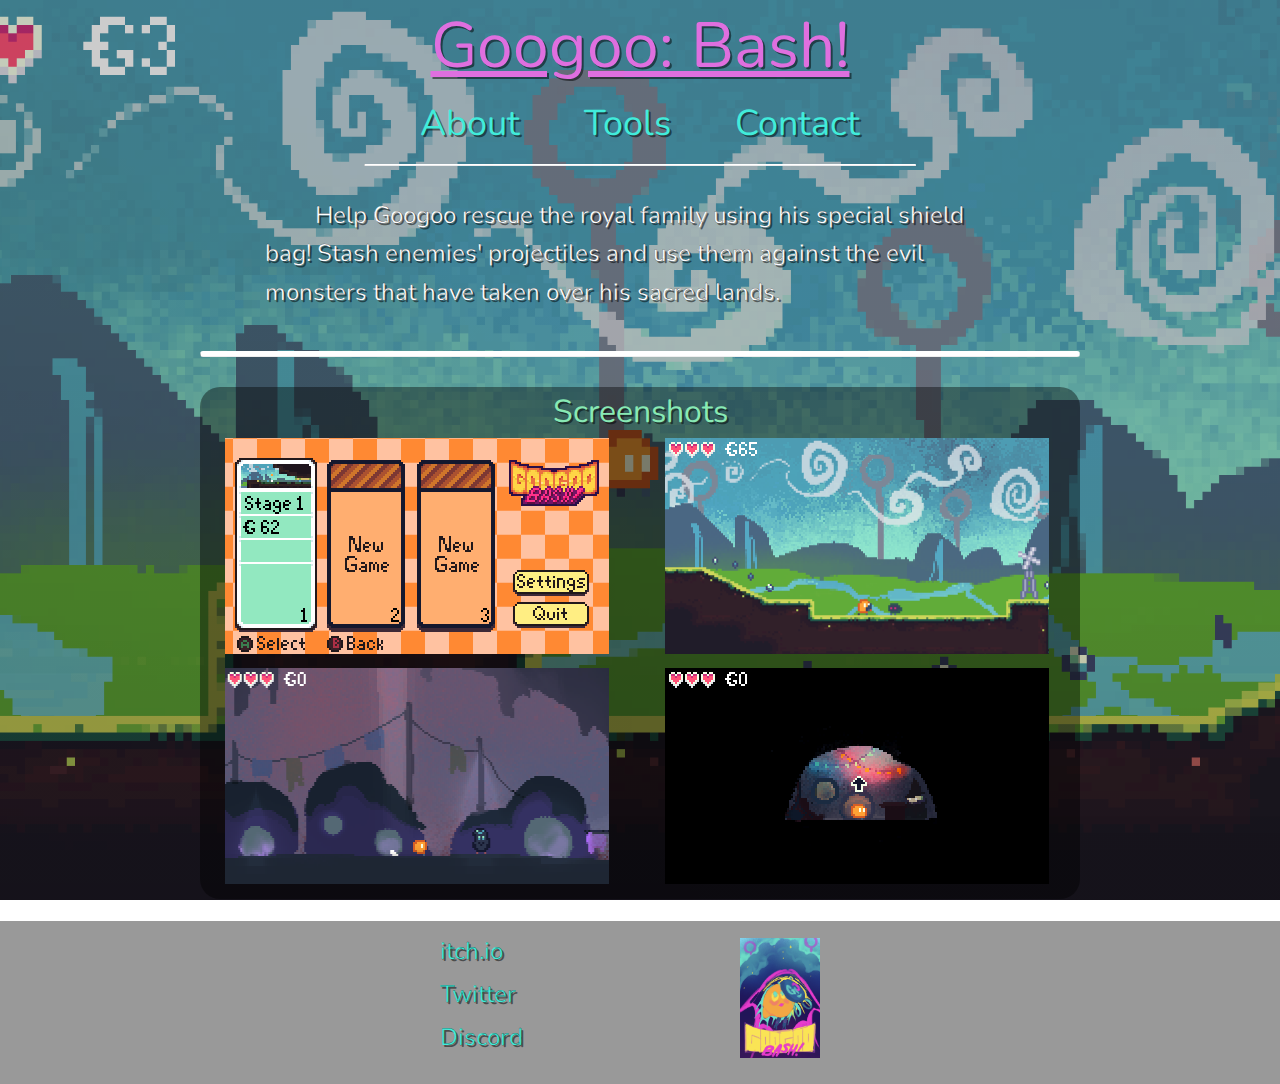
==== index.html @ 9c8dd0ff "Scroll fix?" ====
<!DOCTYPE html>
<html>
  <head>
    <meta charset="utf-8">
    <meta name="viewport" content="width=device-width">
    <title>Googoo: Bash!</title>
    <meta property="og:title" content="Googoo: Bash!">
    <meta property="og:description" content="Googoo: Bash! is a pixel platformer where you use a shield to absorb and use enemy projectiles!">
    <meta property="og:image" content="https://googoobash.com/img/logo.png">
    <meta property="og:url" content="https://googoobash.com">
    <meta name="theme-color" content="#88e9b4"/>
    <link href="css/style.css?v=2" rel="stylesheet" type="text/css"/>
    <link rel="stylesheet" href="css/normalize.css">
    <link href="https://fonts.googleapis.com/css2?family=Nunito:ital,wght@0,700;1,700&display=swap" rel="stylesheet">
    <link rel="shortcut icon" type="image/png" href="img/favicon.png">
  </head>

  <body>
    <div class="main-container">


    
        <script src="script.js"></script>
        

            <!-- cool title screen
          <img src="img/googoo-bash.png" class="googoo-img1">
          <img src="img/googoo-bash.png" class="googoo-img2"> 
            -->

        <div id="main">
          <a href="." id="underline" id="center" class="title">Googoo: Bash!</p>

          <div class="title-column">
              <a class="navbar" href="about">About</a>
              <a class="navbar" href="tools">Tools</a>
              <a class="navbar" href="contact">Contact</a>
          </div>
          <hr class="thin">

          <p class="parmain" id="indent">Help Googoo rescue the royal family using his special shield bag! Stash enemies' projectiles and use them against the evil monsters that have taken over his sacred lands.</p>
        
          <hr class="divider"> 
        


          <div class="img-layer">
            <p class="subtitle" id="center">Screenshots</p>
            <div class="img-row">
              <div class="img-column">
                <a href="img/screenshots/img0.png?v=1"><img src="img/screenshots/img0.png?v=1" alt="screenshot of Googoo Bash 1"></a>
              </div>
              <div class="img-column">
                <a href="img/screenshots/img1.png?v=1"><img src="img/screenshots/img1.png?v=1" alt="screenshot of Googoo Bash 2"></a>
              </div>
              <div class="img-column">
                <a href="img/screenshots/img2.png?v=1"><img src="img/screenshots/img2.png?v=1" alt="screenshot of Googoo Bash 3"></a>
              </div>
              <div class="img-column">
                <a href="img/screenshots/img3.png?v=1"><img src="img/screenshots/img3.png?v=1" alt="screenshot of Googoo Bash 4"></a>
              </div>
            </div>
          </div>

        </div>

        
        <footer class="footer-layer">
          <div class="footer">
            <a href="https://googoobash.itch.io/googoo-bash"><img class="ft-boxart" src="img/googoo-bash.png" alt="Googoo Bash Box Art"></a>
            <div class="ft-column">
              <a href="https://googoobash.itch.io/googoo-bash" class="parmain">itch.io</p>
              <a href="https://twitter.com/GoogooBash" class="parmain">Twitter</p>
              <a href="https://discord.com/invite/aMTDRjG" class="parmain">Discord</p>
            </div>
          </div>
        </footer>


</body>
</html>
---- css/style.css ----
/**{ border: 1px solid red; }*/


body {
    background: 
    /* top, transparent red, faked with gradient */ 
    linear-gradient(
      rgba(0, 0, 0, 0.2), 
      rgba(0, 0, 0, 0.2) 
    ),
    /* bottom, image */
    url(../img/bkg.png?v=1);
  
    background-repeat: no-repeat;
    background-attachment: fixed;
    background-position-x: center;
    background-position-y: top;

    -webkit-background-size: cover;
    -moz-background-size: cover;
    -o-background-size: cover;
    background-size: cover;
    max-height: 100vh;
    overflow: auto;
    text-shadow: 2px 2px rgba(0,0,0,0.5);
    

}
a {
    text-decoration-color:rgba(255, 255, 255, 0.5);

}
.googoo-img1 {
    width: 100%;
    margin-bottom:-4px;
}
.googoo-img {
    width: 100%;
    -webkit-mask-image:-webkit-gradient(linear, left top, left bottom, from(rgba(0,0,0,1)), to(rgba(0,0,0,0)));
    mask-image: linear-gradient(to bottom, rgba(0,0,0,1), rgba(0,0,0,0));
}

.parmain {
    margin: auto;
    width: 750px;
    font-size: 24px;
    font-family: 'Nunito', sans-serif;
    color: rgb(255, 255, 255);
    -webkit-text-stroke: .2px black;

}


#main {
    margin: auto;
    width: 900px;
    padding: 10px;
}


#thin {
    margin: auto;
    width: 700px;
    padding: 10px;
}

#indent {
    text-indent: 50px;
    line-height: 1.6;
}
#indent-normal {
    text-indent: 50px;
    line-height: 1;
}

#center {
    margin: auto;
    width: 60%;
    text-align:center;
}
.center {
    text-align:center;
}

#underline {
    text-decoration: underline;
}


/* tools!! */
#bullet {
    color:rgb(255, 255, 255);
    text-decoration: underline;
    text-decoration-color:rgba(255, 255, 255, 0.5);
    font-style: italic;
    display: inline-block;
    margin-bottom: 5px;
}

.tools-layer {
    background-color: rgba(0, 0, 0, 0.316);
    position: relative;
    height: 100%;
    width: 100%;
    padding: 10px;
    border-radius: 20px;
}

.tools-layer p {
    display: inline;
}

#black {
    color: rgb(0,0,0);
}

/* title! */
.title {
    font-size: 64px;
    color:rgb(223, 111, 223);
    font-family: 'Nunito', sans-serif;
    text-align: center;
    display:block;
    text-decoration: none;
    margin-bottom: -45px;
    
}

.title:hover {
    color:white;
    text-decoration: underline;
}

.subtitle {
  font-size: 32px;
  font-family: 'Nunito', sans-serif;
  color: rgb(136, 233, 180);
  padding: 7px;
}

/*------- NAVBAR COLUMNS ------- */
.title-column {
    margin-top: 0px;
    text-align: center;

    display: block;
    margin-bottom: 20px;
}
.title-column a {
    color: rgb(65, 236, 219);
    text-decoration: none;
}
.title-column a:hover {
    color: white;
    text-decoration: underline;
}
.navbar {
    font-size: 36px;
    font-family: 'Nunito', sans-serif;
    text-align: center;
    padding: 30px;
}
#n-active {
    text-decoration:underline;
    color: rgb(204, 255, 230);
}

/* ----- Other ----- */

hr.divider {
    border-top: 5px solid rgba(255, 255, 255, 1);
    color: white;
    border-radius: 10px;
    margin-top: 40px;
    margin-bottom: 30px;
}
hr.thin {
    border-top: 1px solid rgba(255, 255, 255, 1);
    border-radius: 10px;

    margin-bottom: 30px;
    width: 550px;
}



/* img */

* {
  box-sizing: border-box;
}

.img-column {
  float: left;
  width: 50%;
  padding-left:25px;

  margin-bottom: 10px;
}


.img-column img {
    width: 384px;
    height: 216px;
}


/* Clearfix (clear floats) */
.img-row::after {
    content: "";
    clear: both;
    display: table;
}
.img-layer {
    background-color: rgba(0, 0, 0, 0.4);
    position: relative;
    height: 100%;
    width: 100%;
    border-radius: 20px;
}


/* Hide scrollbar for Chrome, Safari and Opera */
body::-webkit-scrollbar {
    display: none;
}

/* Hide scrollbar for IE and Edge */
body {
    -ms-overflow-style: none;
}


/* ----------------- FOOTER --------------- */
.footer-layer {
    background-color: rgba(0, 0, 0, .4);
    background-attachment: fixed;

    width: 100%;
    height: auto;
    padding: 10px;  
    bottom: 0;
    position: absolute;
    overflow:hidden;


}
.footer{
    margin: auto;
    width:400px;
    overflow:hidden;
    box-sizing: border-box;

    
}
.footer a {
    color:rgb(65, 236, 219);
    padding-top: 7px;
    display: block;
    line-height: 0.5;
    text-align:left;
    text-decoration: none;

}

.footer a:hover {
    color: rgb(136, 233, 180);
    text-decoration: underline;
    text-decoration-color:rgba(255, 255, 255, 0.9);


}
.ft-boxart {

    float: right;
    width: 20%;
    height: 20%;
    margin-right: 20px;

    
}



* {
    box-sizing: border-box;
}
*:before,
*:after {
    box-sizing: border-box;
}

html,
body {
    height: 100%;
    position: relative;
}
   
.main-container {
    min-height: 100vh; /* will cover the 100% of viewport */
    overflow: hidden;
    display: block;
    position: relative;
    padding-bottom: 175px; /* height of your footer */
}
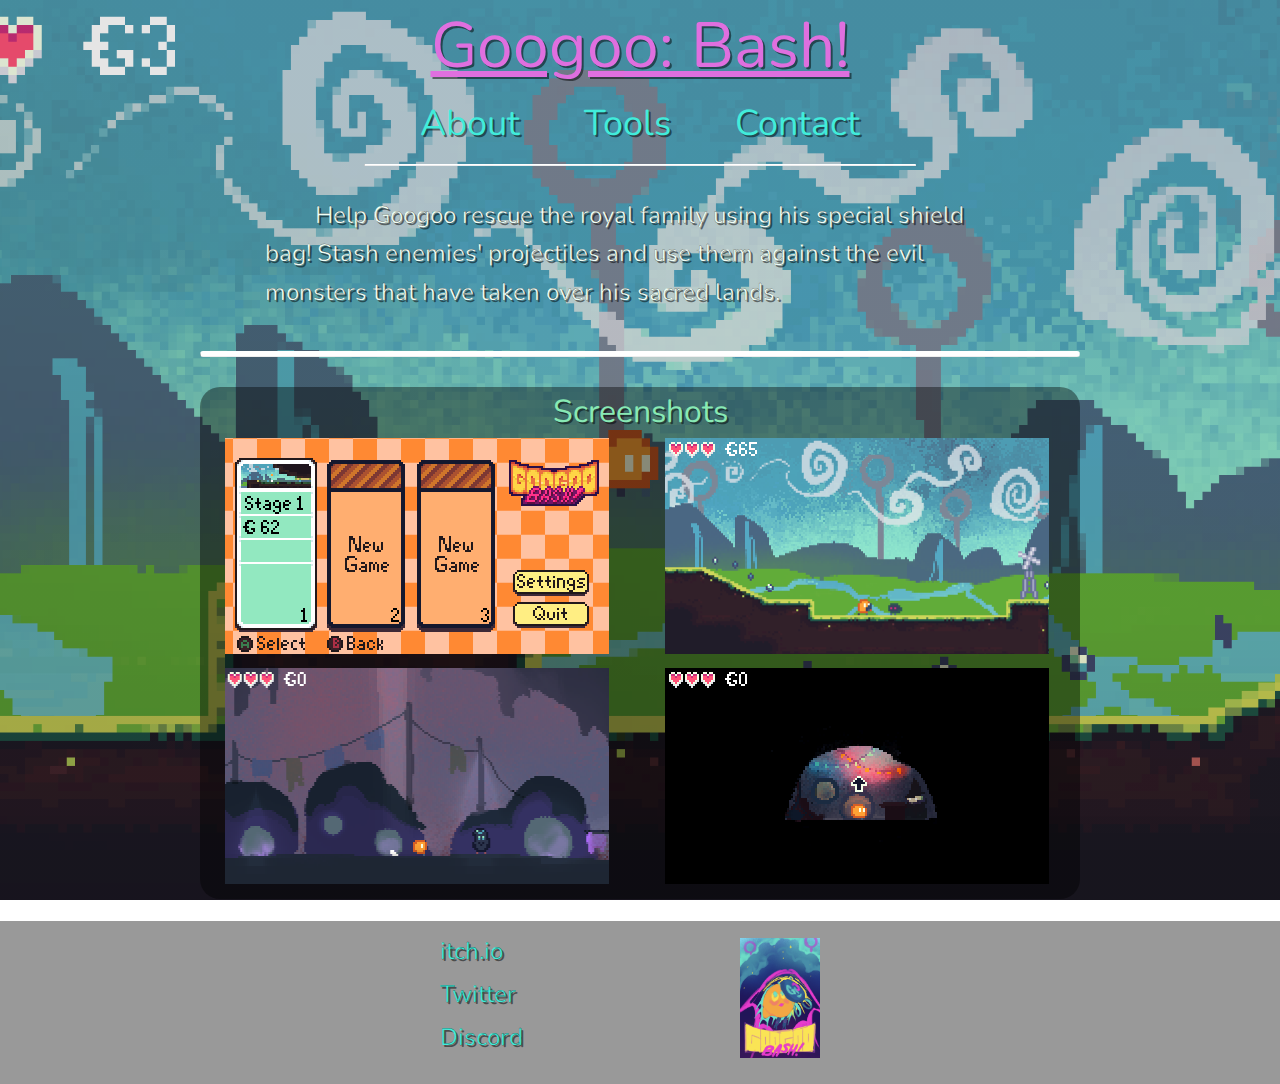
==== commit d4524511: "Brighten background image" ====
--- a/index.html
+++ b/index.html
@@ -9,7 +9,7 @@
     <meta property="og:image" content="https://googoobash.com/img/logo.png">
     <meta property="og:url" content="https://googoobash.com">
     <meta name="theme-color" content="#88e9b4"/>
-    <link href="css/style.css?v=2" rel="stylesheet" type="text/css"/>
+    <link href="css/style.css?v=4" rel="stylesheet" type="text/css"/>
     <link rel="stylesheet" href="css/normalize.css">
     <link href="https://fonts.googleapis.com/css2?family=Nunito:ital,wght@0,700;1,700&display=swap" rel="stylesheet">
     <link rel="shortcut icon" type="image/png" href="img/favicon.png">
@@ -18,63 +18,63 @@
   <body>
     <div class="main-container">
 
+      <script src="script.js"></script>
+      
 
-    
-        <script src="script.js"></script>
+          <!-- cool title screen
+        <img src="img/googoo-bash.png" class="googoo-img1">
+        <img src="img/googoo-bash.png" class="googoo-img2"> 
+          -->
+
+      <div id="main">
+        <a href="." id="underline" id="center" class="title">Googoo: Bash!</p>
+
+        <div class="title-column">
+            <a class="navbar" href="about">About</a>
+            <a class="navbar" href="tools">Tools</a>
+            <a class="navbar" href="contact">Contact</a>
+        </div>
+        <hr class="thin">
+
         
 
-            <!-- cool title screen
-          <img src="img/googoo-bash.png" class="googoo-img1">
-          <img src="img/googoo-bash.png" class="googoo-img2"> 
-            -->
-
-        <div id="main">
-          <a href="." id="underline" id="center" class="title">Googoo: Bash!</p>
-
-          <div class="title-column">
-              <a class="navbar" href="about">About</a>
-              <a class="navbar" href="tools">Tools</a>
-              <a class="navbar" href="contact">Contact</a>
-          </div>
-          <hr class="thin">
-
-          <p class="parmain" id="indent">Help Googoo rescue the royal family using his special shield bag! Stash enemies' projectiles and use them against the evil monsters that have taken over his sacred lands.</p>
-        
-          <hr class="divider"> 
-        
+        <p class="parmain" id="indent">Help Googoo rescue the royal family using his special shield bag! Stash enemies' projectiles and use them against the evil monsters that have taken over his sacred lands.</p>
+      
+        <hr class="divider"> 
+      
 
 
-          <div class="img-layer">
-            <p class="subtitle" id="center">Screenshots</p>
-            <div class="img-row">
-              <div class="img-column">
-                <a href="img/screenshots/img0.png?v=1"><img src="img/screenshots/img0.png?v=1" alt="screenshot of Googoo Bash 1"></a>
-              </div>
-              <div class="img-column">
-                <a href="img/screenshots/img1.png?v=1"><img src="img/screenshots/img1.png?v=1" alt="screenshot of Googoo Bash 2"></a>
-              </div>
-              <div class="img-column">
-                <a href="img/screenshots/img2.png?v=1"><img src="img/screenshots/img2.png?v=1" alt="screenshot of Googoo Bash 3"></a>
-              </div>
-              <div class="img-column">
-                <a href="img/screenshots/img3.png?v=1"><img src="img/screenshots/img3.png?v=1" alt="screenshot of Googoo Bash 4"></a>
-              </div>
+        <div class="img-layer">
+          <p class="subtitle" id="center">Screenshots</p>
+          <div class="img-row">
+            <div class="img-column">
+              <a href="img/screenshots/img0.png?v=1"><img src="img/screenshots/img0.png?v=1" alt="screenshot of Googoo Bash 1"></a>
+            </div>
+            <div class="img-column">
+              <a href="img/screenshots/img1.png?v=1"><img src="img/screenshots/img1.png?v=1" alt="screenshot of Googoo Bash 2"></a>
+            </div>
+            <div class="img-column">
+              <a href="img/screenshots/img2.png?v=1"><img src="img/screenshots/img2.png?v=1" alt="screenshot of Googoo Bash 3"></a>
+            </div>
+            <div class="img-column">
+              <a href="img/screenshots/img3.png?v=1"><img src="img/screenshots/img3.png?v=1" alt="screenshot of Googoo Bash 4"></a>
             </div>
           </div>
-
         </div>
 
-        
-        <footer class="footer-layer">
-          <div class="footer">
-            <a href="https://googoobash.itch.io/googoo-bash"><img class="ft-boxart" src="img/googoo-bash.png" alt="Googoo Bash Box Art"></a>
-            <div class="ft-column">
-              <a href="https://googoobash.itch.io/googoo-bash" class="parmain">itch.io</p>
-              <a href="https://twitter.com/GoogooBash" class="parmain">Twitter</p>
-              <a href="https://discord.com/invite/aMTDRjG" class="parmain">Discord</p>
-            </div>
+      </div>
+
+      
+      <footer class="footer-layer">
+        <div class="footer">
+          <a href="https://googoobash.itch.io/googoo-bash"><img class="ft-boxart" src="img/googoo-bash.png" alt="Googoo Bash Box Art"></a>
+          <div class="ft-column">
+            <a href="https://googoobash.itch.io/googoo-bash" class="parmain">itch.io</p>
+            <a href="https://twitter.com/GoogooBash" class="parmain">Twitter</p>
+            <a href="https://discord.com/invite/aMTDRjG" class="parmain">Discord</p>
           </div>
-        </footer>
+        </div>
+      </footer>
 
 
 </body>
--- a/css/style.css
+++ b/css/style.css
@@ -5,8 +5,8 @@
     background: 
     /* top, transparent red, faked with gradient */ 
     linear-gradient(
-      rgba(0, 0, 0, 0.2), 
-      rgba(0, 0, 0, 0.2) 
+      rgba(0, 0, 0, 0.1), 
+      rgba(0, 0, 0, 0.1) 
     ),
     /* bottom, image */
     url(../img/bkg.png?v=1);
@@ -45,7 +45,7 @@
     width: 750px;
     font-size: 24px;
     font-family: 'Nunito', sans-serif;
-    color: rgb(255, 255, 255);
+    color:rgb(241, 255, 245);
     -webkit-text-stroke: .2px black;
 
 }
@@ -89,12 +89,24 @@
 
 /* tools!! */
 #bullet {
-    color:rgb(255, 255, 255);
-    text-decoration: underline;
-    text-decoration-color:rgba(255, 255, 255, 0.5);
+    color:rgb(228, 255, 235);
+    text-decoration: underline;
+    text-decoration-color:rgba(255, 255, 255, 0.35);
     font-style: italic;
     display: inline-block;
     margin-bottom: 5px;
+}
+
+#bullet a{
+    color:rgb(197, 235, 255);
+    text-decoration-color:rgba(255, 255, 255, 0.35);
+
+}
+
+#bullet a:hover{
+    color:rgb(133, 186, 214);
+    text-decoration-color:rgba(255, 255, 255, 0.35);
+
 }
 
 .tools-layer {
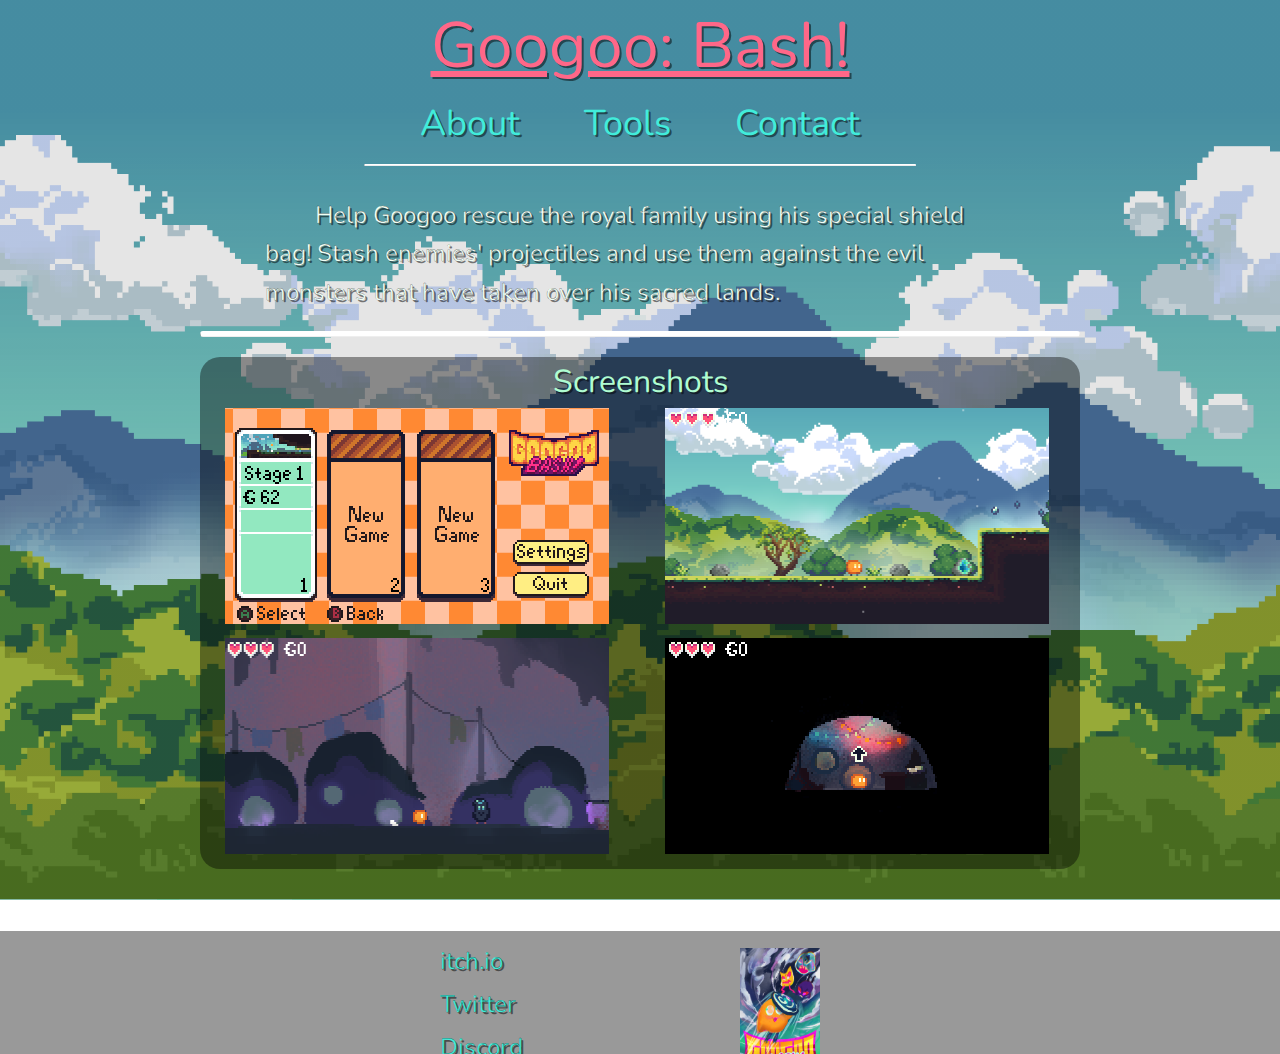
==== commit 158af2d5: "Mobile version added, assets updated to current game version" ====
--- a/index.html
+++ b/index.html
@@ -6,7 +6,7 @@
     <title>Googoo: Bash!</title>
     <meta property="og:title" content="Googoo: Bash!">
     <meta property="og:description" content="Googoo: Bash! is a pixel platformer where you use a shield to absorb and use enemy projectiles!">
-    <meta property="og:image" content="https://googoobash.com/img/logo.png">
+    <meta property="og:image" content="https://googoobash.com/img/logo.png?v=1">
     <meta property="og:url" content="https://googoobash.com">
     <meta name="theme-color" content="#88e9b4"/>
     <link href="css/style.css?v=4" rel="stylesheet" type="text/css"/>
@@ -48,16 +48,16 @@
           <p class="subtitle" id="center">Screenshots</p>
           <div class="img-row">
             <div class="img-column">
-              <a href="img/screenshots/img0.png?v=1"><img src="img/screenshots/img0.png?v=1" alt="screenshot of Googoo Bash 1"></a>
+              <a href="img/screenshots/img0.png?v=1" target="_blank" rel="noopener noreferrer"><img src="img/screenshots/img0.png?v=1" alt="screenshot of Googoo Bash 1"></a>
             </div>
             <div class="img-column">
-              <a href="img/screenshots/img1.png?v=1"><img src="img/screenshots/img1.png?v=1" alt="screenshot of Googoo Bash 2"></a>
+              <a href="img/screenshots/img1.png?v=1" target="_blank" rel="noopener noreferrer"><img src="img/screenshots/img1.png?v=2" alt="screenshot of Googoo Bash 2"></a>
             </div>
             <div class="img-column">
-              <a href="img/screenshots/img2.png?v=1"><img src="img/screenshots/img2.png?v=1" alt="screenshot of Googoo Bash 3"></a>
+              <a href="img/screenshots/img2.png?v=1" target="_blank" rel="noopener noreferrer"><img src="img/screenshots/img2.png?v=1" alt="screenshot of Googoo Bash 3"></a>
             </div>
             <div class="img-column">
-              <a href="img/screenshots/img3.png?v=1"><img src="img/screenshots/img3.png?v=1" alt="screenshot of Googoo Bash 4"></a>
+              <a href="img/screenshots/img3.png?v=1" target="_blank" rel="noopener noreferrer"><img src="img/screenshots/img3.png?v=1" alt="screenshot of Googoo Bash 4"></a>
             </div>
           </div>
         </div>
--- a/css/style.css
+++ b/css/style.css
@@ -9,7 +9,7 @@
       rgba(0, 0, 0, 0.1) 
     ),
     /* bottom, image */
-    url(../img/bkg.png?v=1);
+    url(../img/bkg.png?v=2);
   
     background-repeat: no-repeat;
     background-attachment: fixed;
@@ -129,7 +129,7 @@
 /* title! */
 .title {
     font-size: 64px;
-    color:rgb(223, 111, 223);
+    color:#ff6788;
     font-family: 'Nunito', sans-serif;
     text-align: center;
     display:block;
@@ -146,7 +146,7 @@
 .subtitle {
   font-size: 32px;
   font-family: 'Nunito', sans-serif;
-  color: rgb(136, 233, 180);
+  color: rgb(175, 252, 209);
   padding: 7px;
 }
 
@@ -183,13 +183,12 @@
     border-top: 5px solid rgba(255, 255, 255, 1);
     color: white;
     border-radius: 10px;
-    margin-top: 40px;
-    margin-bottom: 30px;
+    margin-top: 20px;
+    margin-bottom: 20px;
 }
 hr.thin {
     border-top: 1px solid rgba(255, 255, 255, 1);
     border-radius: 10px;
-
     margin-bottom: 30px;
     width: 550px;
 }
@@ -249,21 +248,22 @@
     background-attachment: fixed;
 
     width: 100%;
-    height: auto;
+    height: 150px;
     padding: 10px;  
     bottom: 0;
     position: absolute;
-    overflow:hidden;
+    overflow: hidden;
+    
 
 
 }
 .footer{
+
     margin: auto;
     width:400px;
     overflow:hidden;
     box-sizing: border-box;
 
-    
 }
 .footer a {
     color:rgb(65, 236, 219);
@@ -283,13 +283,11 @@
 
 }
 .ft-boxart {
-
     float: right;
     width: 20%;
     height: 20%;
     margin-right: 20px;
-
-    
+    border-radius: 0px;
 }
 
 
@@ -316,4 +314,105 @@
     padding-bottom: 175px; /* height of your footer */
 }
 
- + 
+@media screen and (max-width: 900px) {
+    #main {
+        margin: 0%;
+        width: 100%;
+    }
+
+    .title {
+        margin: 0px;
+        width: 100vw;
+        padding-right: 10px;
+        margin-bottom: -4vh;
+    }
+    .title-column {
+        margin: 0px;
+        width: 100vw;
+        padding-right: 10px;
+    }
+
+    .navbar {
+        margin: 0px;
+        width: 100vw;
+        padding-right: 10px;
+    }
+
+
+    hr.thin {
+     
+        margin-top: 2vh;
+        width: 60vw;
+        margin-bottom: 2vh;
+       
+    }
+
+    hr.divider {
+       width: 75vw;
+       padding-right: 50px;
+       
+    }
+
+    #thin {
+        width: 100vw;
+        padding: 10px;
+    }
+
+    .parmain {
+        margin: 0px;
+        width: 100vw;
+        padding-left: 10vw; /* fix contact w/ 3vw*/
+        padding-right: 10vw;
+        margin-bottom: 3vh;
+    }
+
+
+    .subtitle {
+
+        display:block;
+        text-align: center;
+      }
+      
+    .img-layer {
+        margin-top: 5vh;
+        width: 80%;
+        margin-left: 10vw;
+        padding-left: 2vw;
+        padding-right: 2vw;
+       position:relative;
+       margin-bottom: 10vh;
+    }
+    .img-column img {
+
+     
+        width: 95% !important;
+        height: 95% !important;
+        width: 384px;
+        height: 216px;
+       
+  
+        
+    }
+    /*.img-row {
+   
+    }*/
+    .img-column {
+        margin-left: auto;
+        margin-right: auto;
+        height: 100%;
+        width: 100%;
+        float: initial;
+        margin-bottom: 10px;
+      }
+
+      .tools-layer {
+        width: 80%;
+        margin-left: 10vw;
+        padding-left: 2vw;
+        padding-right: 2vw;
+        margin-bottom: 10vh;
+
+    }
+}
+
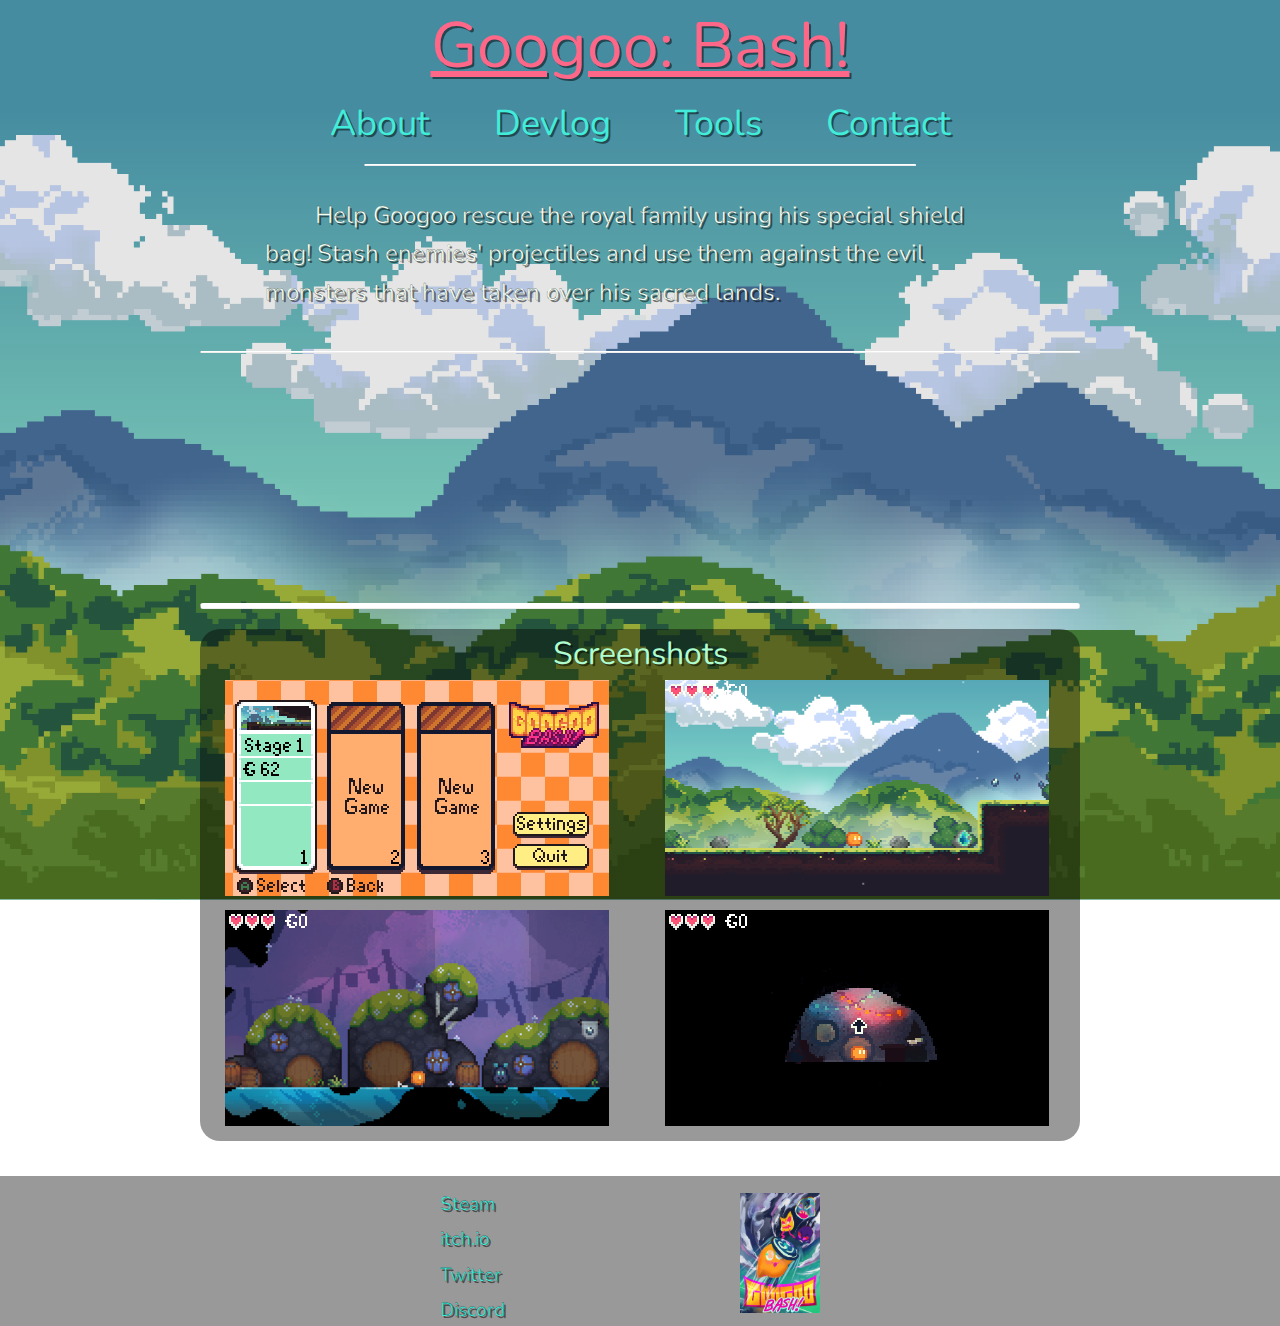
==== commit 2f390b2f: "added steam page and new footer and new devlog" ====
--- a/index.html
+++ b/index.html
@@ -31,6 +31,7 @@
 
         <div class="title-column">
             <a class="navbar" href="about">About</a>
+            <a class="navbar" href="devlog">Devlog</a>
             <a class="navbar" href="tools">Tools</a>
             <a class="navbar" href="contact">Contact</a>
         </div>
@@ -40,9 +41,11 @@
 
         <p class="parmain" id="indent">Help Googoo rescue the royal family using his special shield bag! Stash enemies' projectiles and use them against the evil monsters that have taken over his sacred lands.</p>
       
-        <hr class="divider"> 
+        <hr class="thinlong">
       
-
+        <iframe src="https://store.steampowered.com/widget/1819060/" frameborder="0" width="646" height="190" id="center"></iframe>
+        
+        <hr class="divider">
 
         <div class="img-layer">
           <p class="subtitle" id="center">Screenshots</p>
@@ -54,7 +57,7 @@
               <a href="img/screenshots/img1.png?v=1" target="_blank" rel="noopener noreferrer"><img src="img/screenshots/img1.png?v=2" alt="screenshot of Googoo Bash 2"></a>
             </div>
             <div class="img-column">
-              <a href="img/screenshots/img2.png?v=1" target="_blank" rel="noopener noreferrer"><img src="img/screenshots/img2.png?v=1" alt="screenshot of Googoo Bash 3"></a>
+              <a href="img/screenshots/img2.png?v=2" target="_blank" rel="noopener noreferrer"><img src="img/screenshots/img2.png?v=1" alt="screenshot of Googoo Bash 3"></a>
             </div>
             <div class="img-column">
               <a href="img/screenshots/img3.png?v=1" target="_blank" rel="noopener noreferrer"><img src="img/screenshots/img3.png?v=1" alt="screenshot of Googoo Bash 4"></a>
@@ -67,11 +70,12 @@
       
       <footer class="footer-layer">
         <div class="footer">
-          <a href="https://googoobash.itch.io/googoo-bash"><img class="ft-boxart" src="img/googoo-bash.png" alt="Googoo Bash Box Art"></a>
+          <a href="https://store.steampowered.com/app/1819060/Googoo_Bash/"><img class="ft-boxart" src="img/googoo-bash.png" alt="Googoo Bash Box Art"></a>
           <div class="ft-column">
-            <a href="https://googoobash.itch.io/googoo-bash" class="parmain">itch.io</p>
-            <a href="https://twitter.com/GoogooBash" class="parmain">Twitter</p>
-            <a href="https://discord.com/invite/aMTDRjG" class="parmain">Discord</p>
+            <a href="https://store.steampowered.com/app/1819060/Googoo_Bash/" class="mainsmall">Steam</p>
+            <a href="https://googoobash.itch.io/googoo-bash" class="mainsmall">itch.io</p>
+            <a href="https://twitter.com/GoogooBash" class="mainsmall">Twitter</p>
+            <a href="https://discord.com/invite/aMTDRjG" class="mainsmall">Discord</p>
           </div>
         </div>
       </footer>
--- a/css/style.css
+++ b/css/style.css
@@ -40,7 +40,7 @@
     mask-image: linear-gradient(to bottom, rgba(0,0,0,1), rgba(0,0,0,0));
 }
 
-.parmain {
+.parmain, .mainsmall {
     margin: auto;
     width: 750px;
     font-size: 24px;
@@ -50,6 +50,10 @@
 
 }
 
+.mainsmall {
+    font-size: 19px;
+}
+
 
 #main {
     margin: auto;
@@ -77,6 +81,7 @@
     margin: auto;
     width: 60%;
     text-align:center;
+    display: block;
 }
 .center {
     text-align:center;
@@ -192,6 +197,13 @@
     margin-bottom: 30px;
     width: 550px;
 }
+hr.thinlong {
+    border-top: 1px solid rgba(255, 255, 255, 1);
+    color: white;
+    border-radius: 10px;
+    margin-top: 40px;
+    margin-bottom: 40px;
+}
 
 
 
@@ -241,6 +253,49 @@
     -ms-overflow-style: none;
 }
 
+/* -------COLLAPSIBLE ------ */
+.collapsible {
+    
+    font-size: 32px;
+    font-family: 'Nunito', sans-serif;
+    text-align: center;
+    display:block;
+    text-decoration: none;
+    
+    background-color: rgba(0, 0, 0, 0.241);
+    color: white;
+    cursor: pointer;
+    padding: 18px;
+    width: 100%;
+    border: none;
+    text-align: left;
+    outline: none;
+
+    border-top-left-radius: 25px;
+    border-top-right-radius: 25px;
+    border-bottom-left-radius: 25px;
+    border-bottom-right-radius: 25px;
+  }
+  
+  .active, .collapsible:hover {
+    background-color: #00000077;
+    border-bottom-left-radius: 0px;
+    border-bottom-right-radius: 0px;
+  }
+  
+  .content {
+    margin-bottom: 10px;
+
+    padding: 0 18px;
+    max-height: 0;
+    overflow: hidden;
+    transition: max-height 0.2s ease-out;
+    background-color: #00000077;
+    border-bottom-left-radius: 25px;
+    border-bottom-right-radius: 25px;
+
+  }
+
 
 /* ----------------- FOOTER --------------- */
 .footer-layer {
@@ -252,13 +307,13 @@
     padding: 10px;  
     bottom: 0;
     position: absolute;
+    display: block;
     overflow: hidden;
     
 
 
 }
 .footer{
-
     margin: auto;
     width:400px;
     overflow:hidden;
@@ -314,7 +369,15 @@
     padding-bottom: 175px; /* height of your footer */
 }
 
- 
+ @media screen and (max-width: 450px) {
+    .title {
+        font-size: 50px;
+    }
+    .navbar {
+        font-size: 28px;
+    }
+     
+ }
 @media screen and (max-width: 900px) {
     #main {
         margin: 0%;
@@ -324,20 +387,22 @@
     .title {
         margin: 0px;
         width: 100vw;
-        padding-right: 10px;
+        padding-right: 15px;
         margin-bottom: -4vh;
     }
     .title-column {
-        margin: 0px;
+
         width: 100vw;
         padding-right: 10px;
     }
 
+
     .navbar {
-        margin: 0px;
-        width: 100vw;
-        padding-right: 10px;
-    }
+        
+        padding: 0px;
+        padding-right: 20px;
+    }
+
 
 
     hr.thin {
@@ -414,5 +479,7 @@
         margin-bottom: 10vh;
 
     }
-}
-
+
+
+}
+
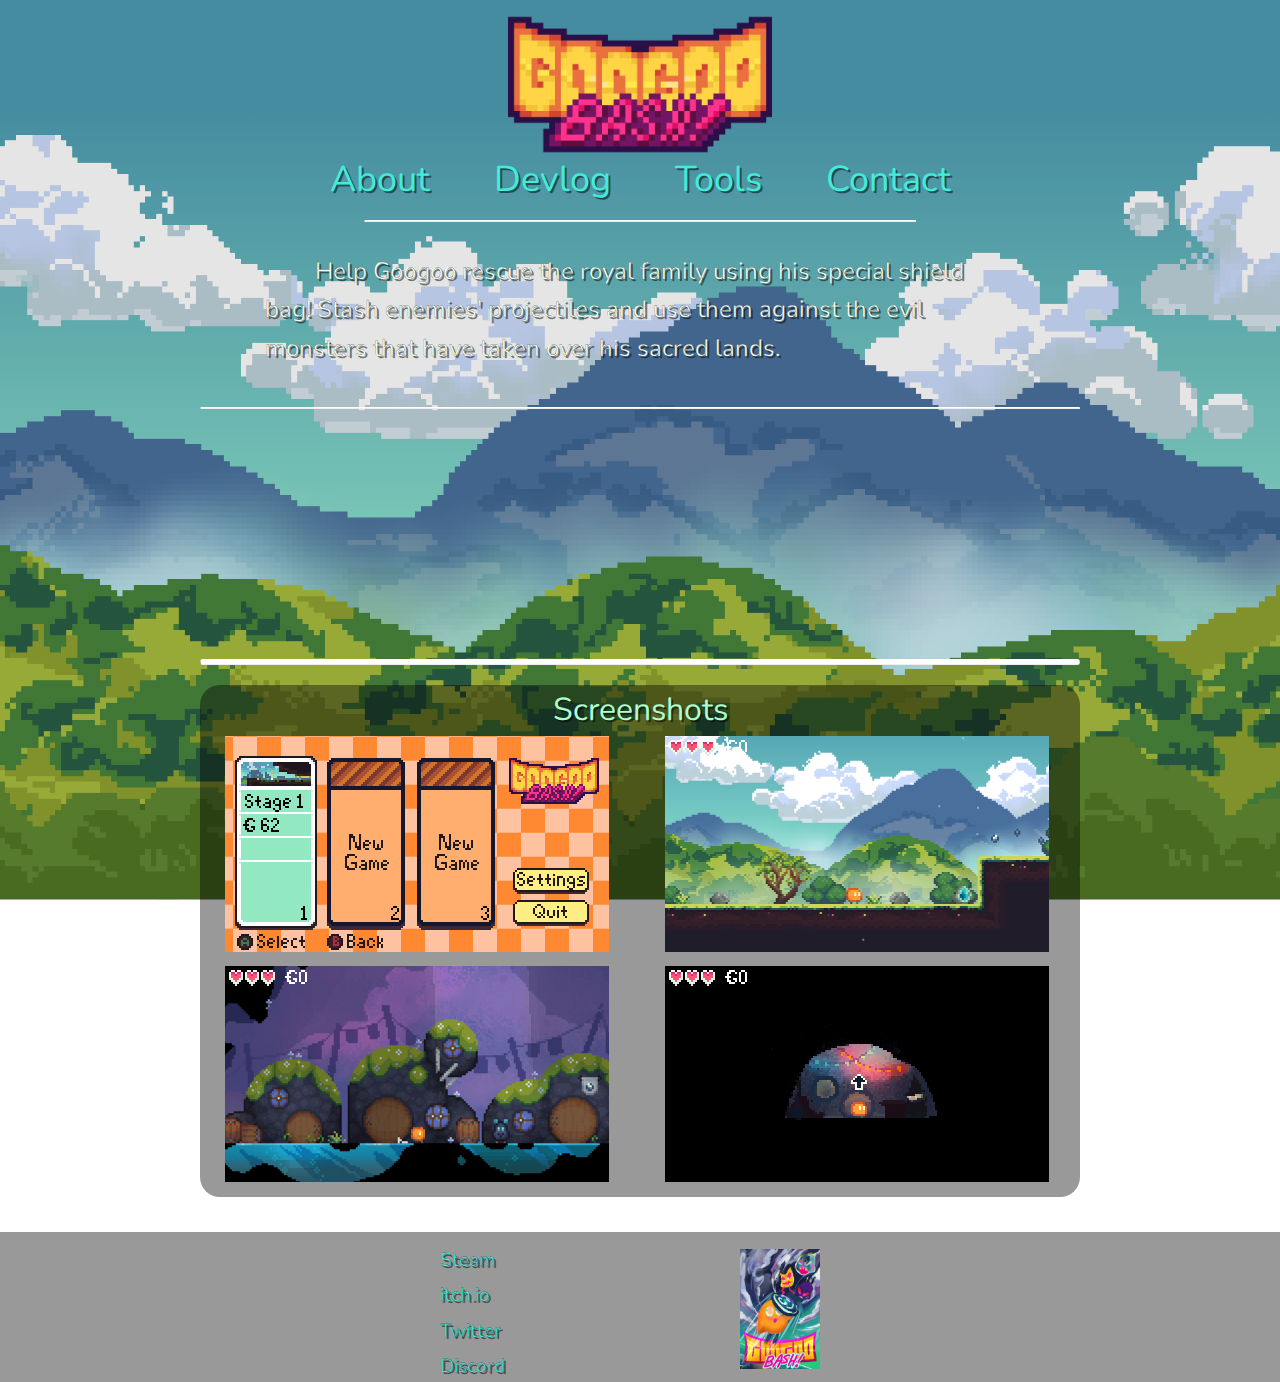
==== commit 61e6b75e: "Replace title text with image" ====
--- a/index.html
+++ b/index.html
@@ -27,7 +27,8 @@
           -->
 
       <div id="main">
-        <a href="." id="underline" id="center" class="title">Googoo: Bash!</p>
+        <!-- <a href="." id="underline" id="center" class="title">Googoo: Bash!</p> -->
+          <a href="."><img src="img/library_logo.png" id="center" style="width:30%"></a>
 
         <div class="title-column">
             <a class="navbar" href="about">About</a>
@@ -70,9 +71,9 @@
       
       <footer class="footer-layer">
         <div class="footer">
-          <a href="https://store.steampowered.com/app/1819060/Googoo_Bash/"><img class="ft-boxart" src="img/googoo-bash.png" alt="Googoo Bash Box Art"></a>
+          <a href="https://store.steampowered.com/app/1819060/Googoo_Bash/?utm_source=website"><img class="ft-boxart" src="img/googoo-bash.png" alt="Googoo Bash Box Art"></a>
           <div class="ft-column">
-            <a href="https://store.steampowered.com/app/1819060/Googoo_Bash/" class="mainsmall">Steam</p>
+            <a href="https://store.steampowered.com/app/1819060/Googoo_Bash/?utm_source=website" class="mainsmall">Steam</p>
             <a href="https://googoobash.itch.io/googoo-bash" class="mainsmall">itch.io</p>
             <a href="https://twitter.com/GoogooBash" class="mainsmall">Twitter</p>
             <a href="https://discord.com/invite/aMTDRjG" class="mainsmall">Discord</p>
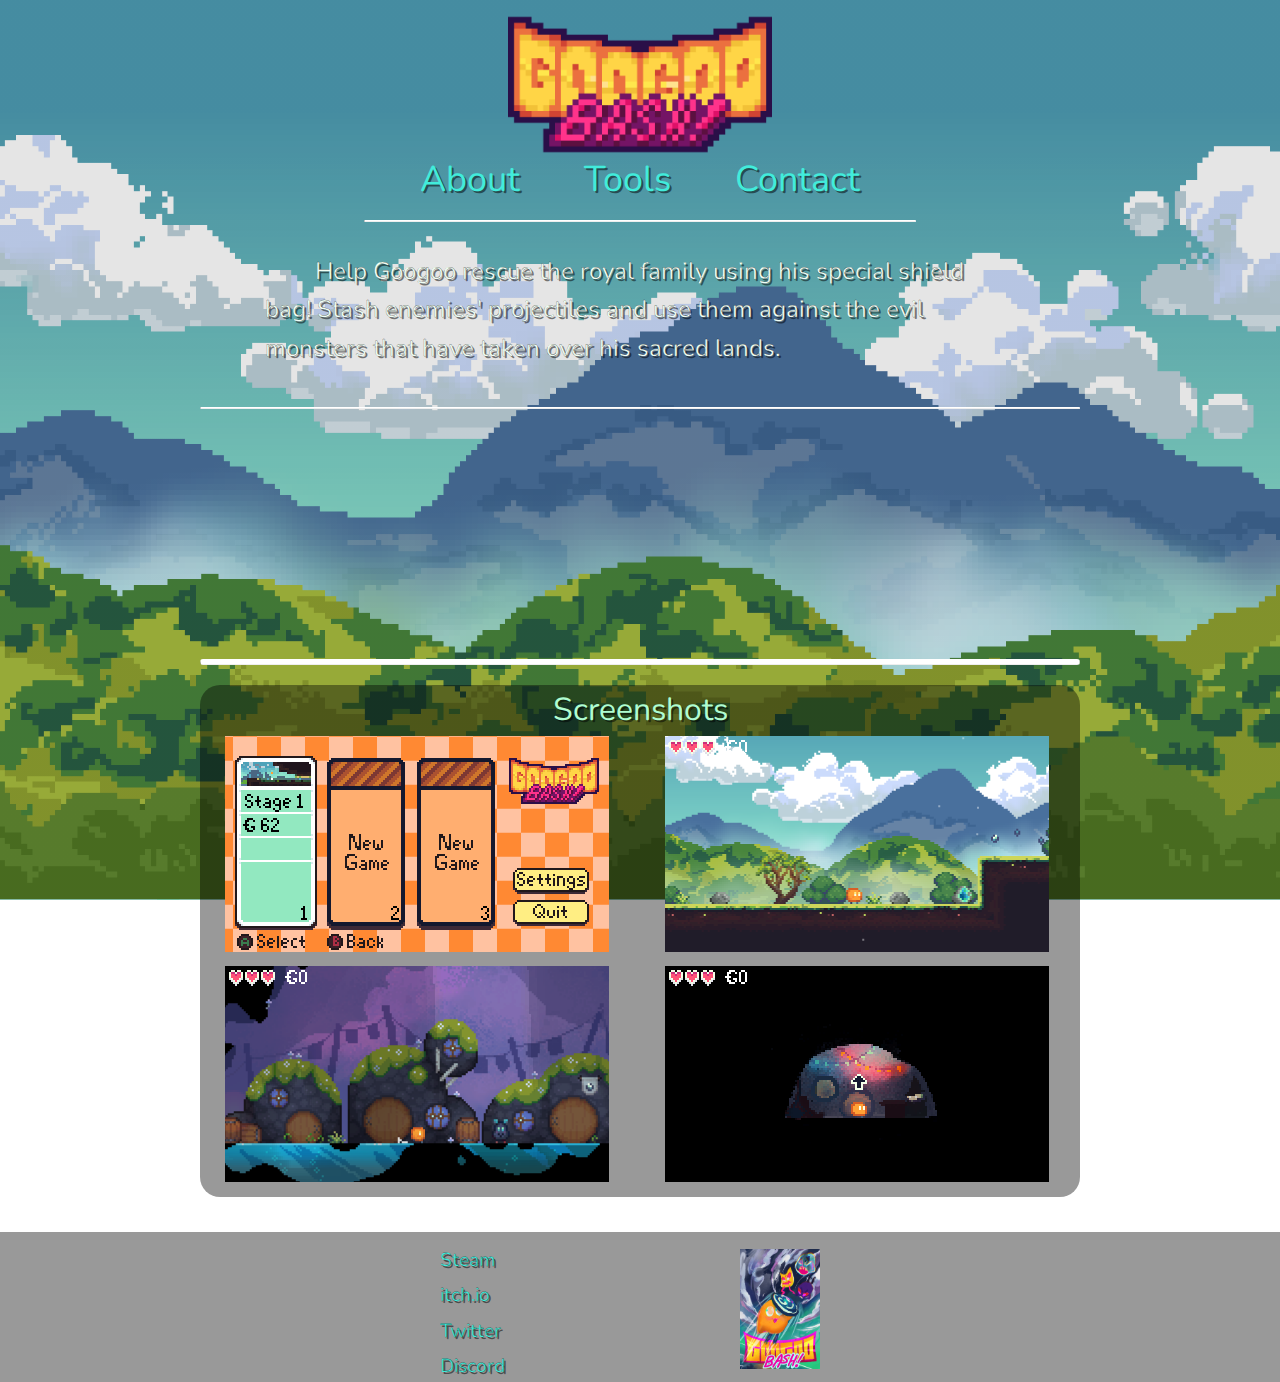
==== commit 85b2ac4d: "remove devlog link" ====
--- a/index.html
+++ b/index.html
@@ -32,7 +32,7 @@
 
         <div class="title-column">
             <a class="navbar" href="about">About</a>
-            <a class="navbar" href="devlog">Devlog</a>
+            <!-- <a class="navbar" href="devlog">Devlog</a> -->
             <a class="navbar" href="tools">Tools</a>
             <a class="navbar" href="contact">Contact</a>
         </div>
